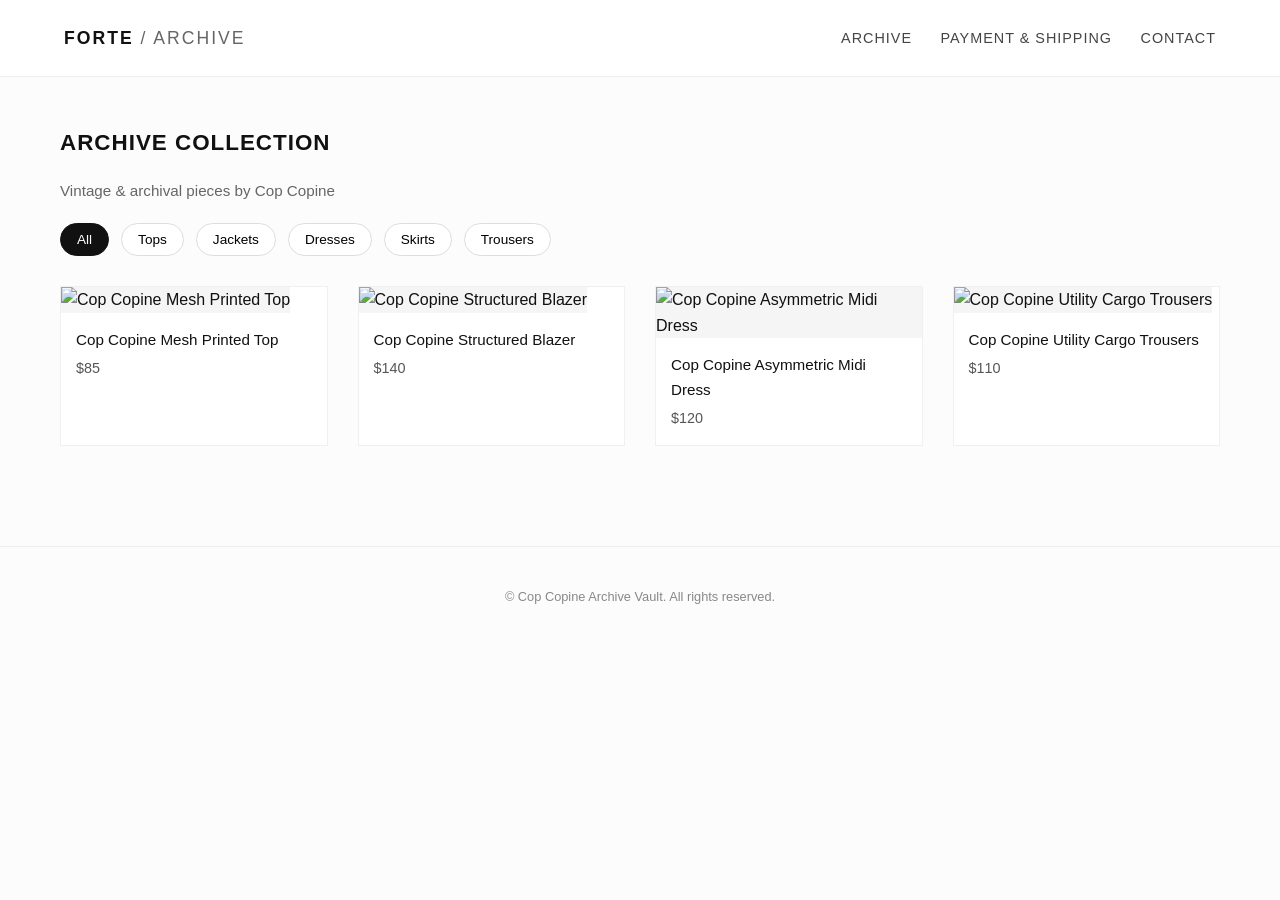
==== index.html @ 1f0a64fd "Add files via upload" ====
<!DOCTYPE html>
<html lang="en">
<head>
    <meta charset="UTF-8">
    <meta name="viewport" content="width=device-width, initial-scale=1.0">
    <title>COP COPINE ARCHIVE</title>
    <link rel="stylesheet" href="styles.css">
</head>
<body>

    <!-- Header Navigation -->
    <header class="navbar">
        <div class="logo">FORTE <span>/ ARCHIVE</span></div>
        <nav class="nav-links">
            <a href="#archive" onclick="showSection('archive')">Archive</a>
            <a href="#payment" onclick="showSection('payment')">Payment & Shipping</a>
            <a href="#contact" onclick="showSection('contact')">Contact</a>
        </nav>
    </header>

    <main class="container">

        <!-- ARCHIVE SECTION -->
        <section id="archive" class="page-section active">
            <div class="archive-header">
                <h2>ARCHIVE COLLECTION</h2>
                <p class="subtitle">Vintage & archival pieces by Cop Copine</p>
                <!-- Filter Buttons -->
                <div class="filters">
                    <button class="filter-btn active" onclick="filterCategory('all')">All</button>
                    <button class="filter-btn" onclick="filterCategory('tops')">Tops</button>
                    <button class="filter-btn" onclick="filterCategory('jackets')">Jackets</button>
                    <button class="filter-btn" onclick="filterCategory('dresses')">Dresses</button>
                    <button class="filter-btn" onclick="filterCategory('skirts')">Skirts</button>
                    <button class="filter-btn" onclick="filterCategory('trousers')">Trousers</button>
                </div>
            </div>

            <!-- Product Grid -->
            <div class="product-grid" id="productGrid">
                <!-- Products dynamically inserted via JavaScript -->
            </div>
        </section>

        <!-- PAYMENT & SHIPPING SECTION -->
        <section id="payment" class="page-section">
            <div class="text-content">
                <h2>PAYMENT & SHIPPING</h2>
                <div class="info-block">
                    <h3>Payment Methods</h3>
                    <p>We accept payments securely via PayPal. Once you select an item from our archive, click the payment button on the item card or contact us directly to confirm availability before completing payment.</p>
                    <a href="https://paypal.me/YOUR_PAYPAL_USERNAME" target="_blank" class="btn-paypal">Pay with PayPal.me</a>
                </div>
                <div class="info-block">
                    <h3>Worldwide Shipping</h3>
                    <p>All items are shipped within 1–3 business days with tracking provided. International delivery times vary by destination.</p>
                </div>
            </div>
        </section>

        <!-- CONTACT SECTION -->
        <section id="contact" class="page-section">
            <div class="text-content">
                <h2>CONTACT</h2>
                <p>Have questions about sizing, garment condition, or custom shipping options? Reach out to us directly:</p>
                <ul class="contact-list">
                    <li><strong>Instagram:</strong> <a href="#" target="_blank">@your_instagram</a></li>
                    <li><strong>Email:</strong> archive@copcopine-vault.com</li>
                    <li><strong>PayPal:</strong> paypal.me/YOUR_PAYPAL_USERNAME</li>
                </ul>
            </div>
        </section>

    </main>


    <!-- PRODUCT DETAIL MODAL -->
    <div class="modal" id="productModal">
        <div class="modal-content">
            <span class="close-btn" onclick="closeModal()">&times;</span>
            <div class="modal-body">
                <div class="modal-image">
                    <img id="modalImg" src="" alt="Product Image">
                </div>
                <div class="modal-details">
                    <p class="modal-category" id="modalCategory">Category</p>
                    <h2 id="modalTitle">Item Title</h2>
                    <p class="modal-price" id="modalPrice">$0.00</p>
                    <div class="modal-description">
                        <h4>Description & Condition</h4>
                        <p id="modalDesc">Detailed description will appear here...</p>
                        <p><strong>Size:</strong> <span id="modalSize">M</span></p>
                    </div>
                    <!-- Кнопка перехода к контактам -->
                    <button id="modalPayBtn" class="btn-primary" onclick="inquireProduct()">INQUIRE TO BUY</button>
                </div>
            </div>
        </div>
    </div>

    <footer>
        <p>&copy; Cop Copine Archive Vault. All rights reserved.</p>
    </footer>

    <script src="script.js"></script>
</body>
</html>
---- styles.css ----
* {
    box-sizing: border-box;
    margin: 0;
    padding: 0;
    font-family: -apple-system, BlinkMacSystemFont, "Helvetica Neue", Arial, sans-serif;
}

body {
    background-color: #fcfcfc;
    color: #111;
    line-height: 1.6;
}

/* Navigation */
.navbar {
    display: flex;
    justify-content: space-between;
    align-items: center;
    padding: 24px 5%;
    border-bottom: 1px solid #eee;
    background: #fff;
    position: sticky;
    top: 0;
    z-index: 100;
}

.logo {
    font-size: 1.1rem;
    font-weight: 700;
    letter-spacing: 2px;
}

.logo span {
    font-weight: 300;
    color: #666;
}

.nav-links a {
    margin-left: 24px;
    text-decoration: none;
    color: #444;
    font-size: 0.9rem;
    text-transform: uppercase;
    letter-spacing: 1px;
    transition: color 0.2s;
}

.nav-links a:hover {
    color: #000;
}

/* Layout */
.container {
    max-width: 1200px;
    margin: 0 auto;
    padding: 40px 20px;
}

.page-section {
    display: none;
}

.page-section.active {
    display: block;
}

/* Archive & Filters */
.archive-header {
    margin-bottom: 30px;
    padding-top: 8px;
}

.archive-header h2 {
    font-size: 1.4rem;
    letter-spacing: 1px;
    margin-bottom: 18px;
}

.subtitle {
    margin-bottom: 20px;
    color: #666;
    font-size: 0.95rem;
    font-weight: 400;
}

.filters {
    display: flex;
    gap: 12px;
    flex-wrap: wrap;
    margin-top: 8px;
    margin-bottom: 18px;
}

.filter-btn {
    border: 1px solid #ddd;
    background: #fff;
    padding: 8px 16px;
    border-radius: 20px;
    cursor: pointer;
    font-size: 0.85rem;
    transition: all 0.2s;
}

.filter-btn:hover, .filter-btn.active {
    background: #111;
    color: #fff;
    border-color: #111;
}

/* Product Grid */
.product-grid {
    display: grid;
    grid-template-columns: repeat(auto-fill, minmax(250px, 1fr));
    gap: 30px;
}

.product-card {
    background: #fff;
    border: 1px solid #f0f0f0;
    cursor: pointer;
    transition: transform 0.2s, box-shadow 0.2s;
}

.product-card:hover {
    transform: translateY(-4px);
    box-shadow: 0 8px 20px rgba(0,0,0,0.05);
}

.product-card img {
    width: 100%;
    height: 320px;
    object-fit: cover;
    background-color: #f5f5f5;
}

.product-info {
    padding: 15px;
}

.product-title {
    font-size: 0.95rem;
    font-weight: 500;
    margin-bottom: 5px;
}

.product-price {
    font-size: 0.9rem;
    color: #555;
}

/* Modal */
.modal {
    display: none;
    position: fixed;
    top: 0; left: 0;
    width: 100%; height: 100%;
    background: rgba(0,0,0,0.6);
    z-index: 1000;
    justify-content: center;
    align-items: center;
}

.modal-content {
    background: #fff;
    width: 90%;
    max-width: 800px;
    position: relative;
    padding: 30px;
    border-radius: 4px;
}

.close-btn {
    position: absolute;
    top: 15px; right: 20px;
    font-size: 1.8rem;
    cursor: pointer;
}

.modal-body {
    display: flex;
    gap: 30px;
    flex-wrap: wrap;
}

.modal-image {
    flex: 1;
    min-width: 280px;
}

.modal-image img {
    width: 100%;
    max-height: 400px;
    object-fit: cover;
}

.modal-details {
    flex: 1;
    min-width: 280px;
}

.modal-category {
    text-transform: uppercase;
    font-size: 0.75rem;
    color: #888;
    letter-spacing: 1px;
}

.modal-price {
    font-size: 1.3rem;
    font-weight: 600;
    margin: 10px 0;
}

.modal-description {
    margin: 15px 0;
    font-size: 0.9rem;
    color: #444;
}

.btn-primary, .btn-paypal {
    display: inline-block;
    background: #111;
    color: #fff;
    padding: 12px 24px;
    text-decoration: none;
    margin-top: 15px;
    font-size: 0.9rem;
    letter-spacing: 1px;
    text-transform: uppercase;
    border-radius: 2px;
}

/* Info Pages */
.text-content {
    max-width: 700px;
}

.text-content h2 {
    margin-bottom: 20px;
}

.info-block {
    margin-bottom: 30px;
}

.contact-list {
    list-style: none;
    margin-top: 15px;
}

.contact-list li {
    margin-bottom: 10px;
}

footer {
    text-align: center;
    padding: 40px;
    font-size: 0.8rem;
    color: #888;
    border-top: 1px solid #eee;
    margin-top: 60px;
}
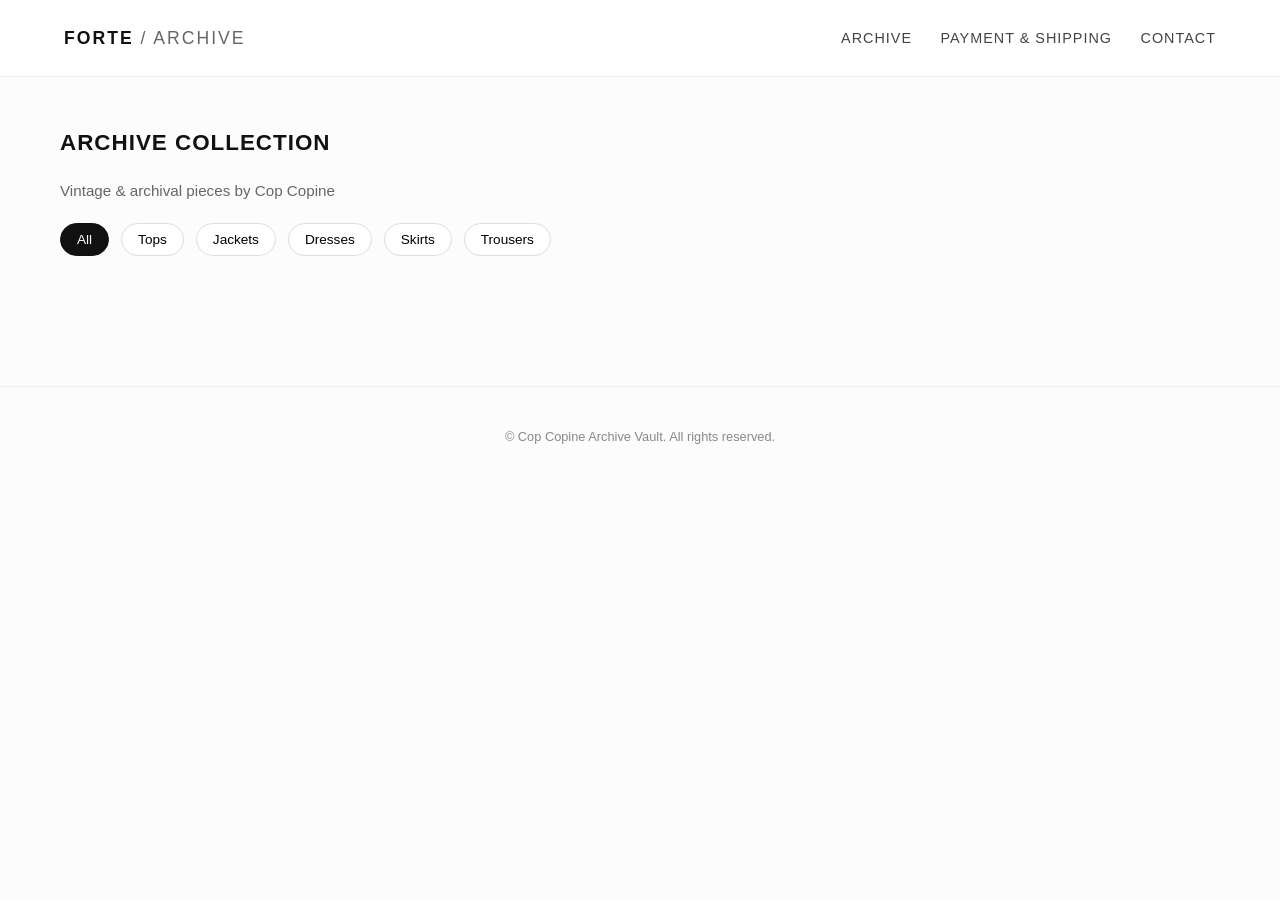
==== commit 2b70c524: "Load products from Firestore" ====
--- a/index.html
+++ b/index.html
@@ -102,6 +102,11 @@
         <p>&copy; Cop Copine Archive Vault. All rights reserved.</p>
     </footer>
 
-    <script src="script.js"></script>
+    <!-- Firebase SDK (Compat версия для работы без сборщиков) -->
+    <script src="https://www.gstatic.com/firebasejs/10.8.0/firebase-app-compat.js"></script>
+    <script src="https://www.gstatic.com/firebasejs/10.8.0/firebase-firestore-compat.js"></script>
+
+    <!-- Ваш основной скрипт -->
+    <script src="script.js" defer></script>
 </body>
 </html>
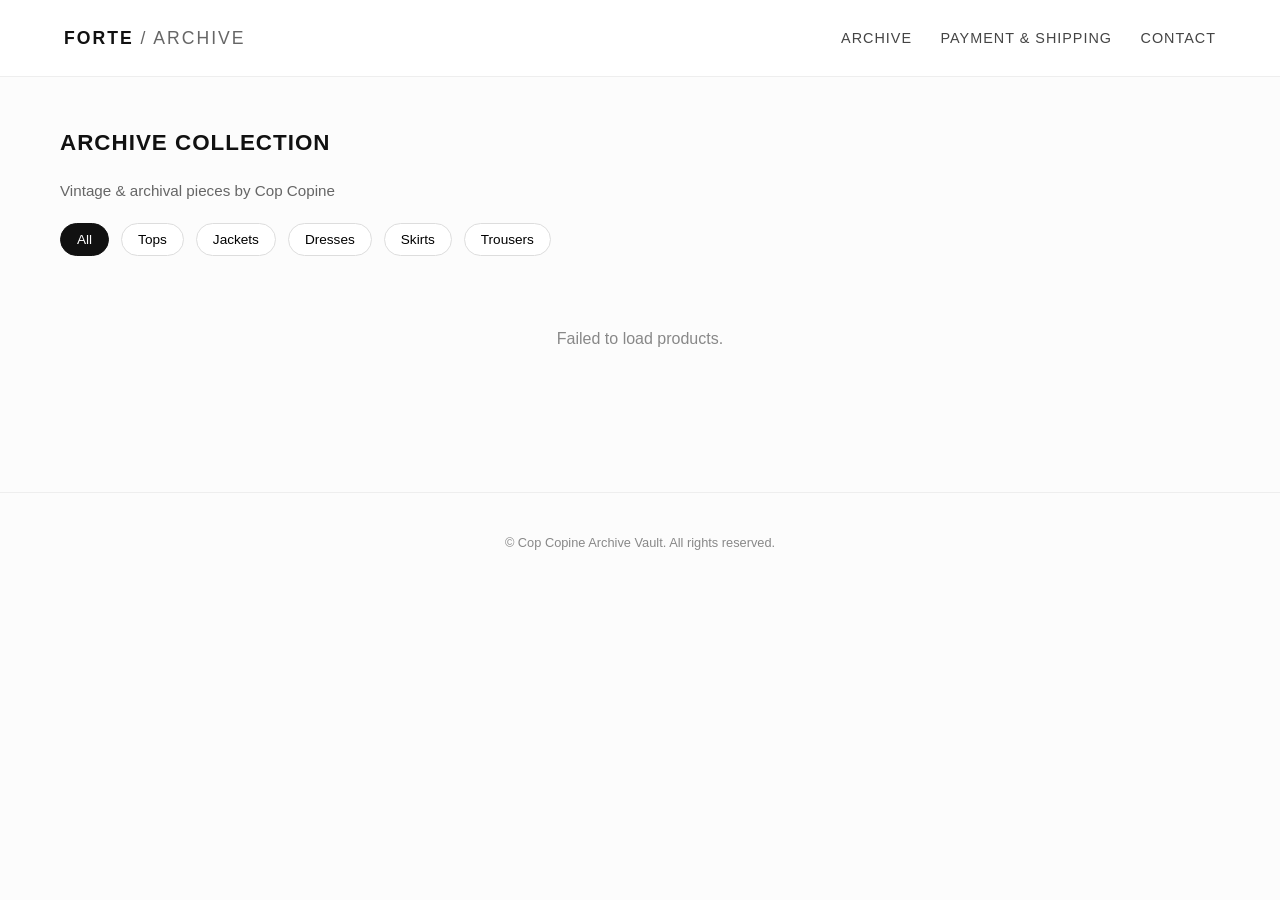
==== commit 3db99a65: "Add authenticated Firestore admin panel" ====
--- a/index.html
+++ b/index.html
@@ -105,6 +105,7 @@
     <!-- Firebase SDK (Compat версия для работы без сборщиков) -->
     <script src="https://www.gstatic.com/firebasejs/10.8.0/firebase-app-compat.js"></script>
     <script src="https://www.gstatic.com/firebasejs/10.8.0/firebase-firestore-compat.js"></script>
+    <script src="firebase-config.js" defer></script>
 
     <!-- Ваш основной скрипт -->
     <script src="script.js" defer></script>
